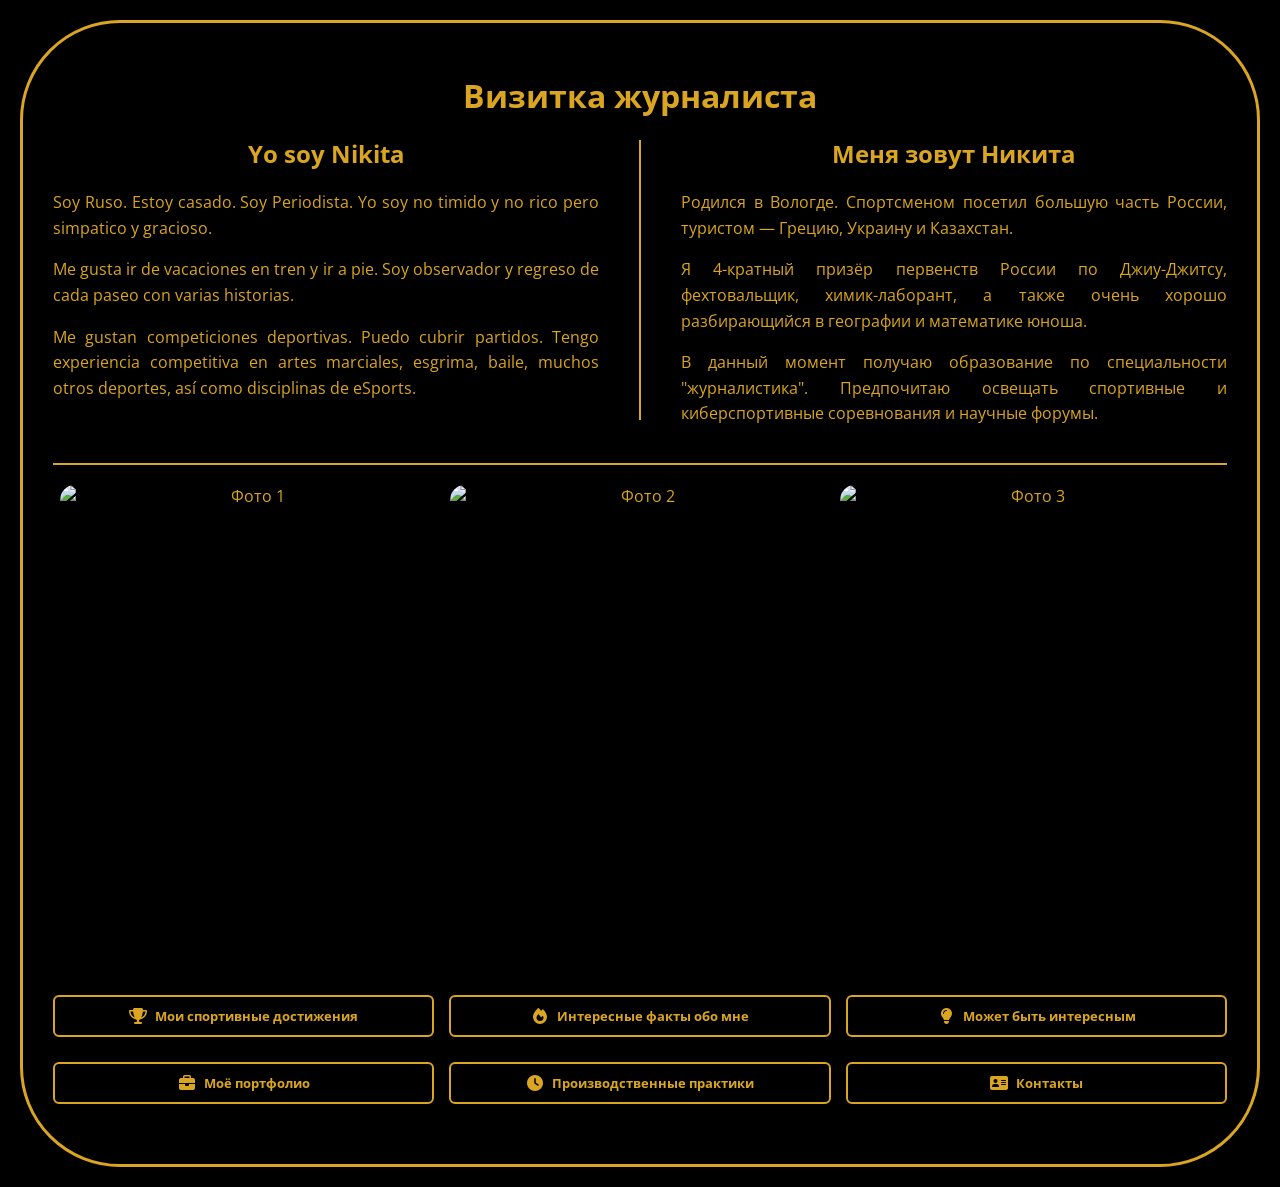
==== index.html @ e7b098c9 "Update index.html" ====
<!DOCTYPE html>
<html lang="en">

  <head>
    <meta charset="UTF-8">
    <title>Никита Харламычев</title>
    <meta charset="UTF-8" />
<meta name="viewport" content="width=device-width, initial-scale=1" />
<title>Визитка журналиста</title>

<!-- Шрифт Open Sans -->
<link href="https://fonts.googleapis.com/css2?family=Open+Sans:ital,wght@0,300..800;1,300..800&display=swap" rel="stylesheet">

<!-- Font Awesome (иконки) — БЕЗ ПРОБЕЛОВ! -->
<link rel="stylesheet" href="https://cdnjs.cloudflare.com/ajax/libs/font-awesome/6.5.0/css/all.min.css"><link rel='stylesheet' href='https://fonts.googleapis.com/css2?family=Open+Sans:ital,wght@0,300..800;1,300..800&amp;display=swap'>
<link rel='stylesheet' href='https://cdnjs.cloudflare.com/ajax/libs/font-awesome/6.5.0/css/all.min.css'><link rel="stylesheet" href="./style.css">

  </head>
    
  <body>
  <div class="frame">
  <h1>Визитка журналиста</h1>

  <div class="manual-columns">
    <div class="col">
      <h2>Yo soy Nikita</h2>
      <p>Soy Ruso. Estoy casado. Soy Periodista. Yo soy no timido y no rico pero simpatico y gracioso.</p>
      <p>Me gusta ir de vacaciones en tren y ir a pie. Soy observador y regreso de cada paseo con varias historias.</p>
      <p>Me gustan competiciones deportivas. Puedo cubrir partidos. Tengo experiencia competitiva en artes marciales, esgrima, baile, muchos otros deportes, así como disciplinas de eSports.</p>
    </div>

    <div class="vertical-line"></div>

    <div class="col">
      <h2>Меня зовут Никита</h2>
      <p>Родился в Вологде. Спортсменом посетил большую часть России, туристом — Грецию, Украину и Казахстан.</p>
      <p>Я 4-кратный призёр первенств России по Джиу-Джитсу, фехтовальщик, химик-лаборант, а также очень хорошо разбирающийся в географии и математике юноша.</p>
      <p>В данный момент получаю образование по специальности "журналистика". Предпочитаю освещать спортивные и киберспортивные соревнования и научные форумы.</p>
    </div>
  </div>

  <hr />

<!-- Контейнер для всех фото -->
<div class="photos-section">
  <!-- Обычный режим: все фото отображаются в сетке/ряду -->
  <div class="photo-grid">
    <img src="https://sun9-32.userapi.com/s/v1/ig2/ss77cM-4TPzQWSbRubBWcnZiyUoH97a6NqcUa-A0AfJ1kbwKxCFzqPW35w1ZwfaCkhjLPSlC24H9Te4rcRj4LmyL.jpg?quality=95&as=32x43,48x64,72x96,108x144,160x213,240x320,360x480,480x640,540x720,640x853,720x960,960x1280&from=bu&cs=960x0" class="photo" alt="Фото 1" />
    <img src="https://sun9-82.userapi.com/s/v1/ig2/GT7D0DzgBRyo_88tIVG90QX9ATBWDcEJ52_L_IXwN-uJ1u15GpfLYjfSGm1eoJa0jASM-kftpfq_rZsEFbj6ryiB.jpg?quality=96&as=32x48,48x72,72x108,108x162,160x240,240x360,360x540,480x720,540x810,640x960,720x1080,1067x1600&from=bu&cs=1067x0" class="photo" alt="Фото 2" />
    <img src="https://sun9-77.userapi.com/s/v1/ig2/DDyBWgnDyrVv_tws_zGzkk4CeGXYyY5GmGz0AdIWTMdBlWzQD_tctkJAIFgQHf0miAqlarzUBBouYPmQohlR_pnD.jpg?quality=95&as=32x43,48x64,72x96,108x144,160x213,240x320,360x480,480x640,540x720,640x853,720x960,1080x1440,1280x1707,1440x1920,1920x2560&from=bu&cs=1920x0" class="photo" alt="Фото 3" />
    <img src="https://sun9-73.userapi.com/s/v1/ig2/MnMs6NIOeTcqVwHvQ46kfx3v2n0bGi37M9GHMtxs8l4uiyUTbQeIrLaEMs1RsyerCN9PfYqVTqnx_EBbOzcvgnqE.jpg?quality=95&as=32x43,48x64,72x96,108x144,160x213,240x320,360x480,480x640,540x720,640x853,720x960,960x1280&from=bu&cs=960x0" class="photo hidden-photo" alt="Фото 4" />
  </div>
  <!-- Карусель (пока скрыта) -->
<div class="carousel" role="region" aria-label="Галерея фотографий">
  <button class="carousel-btn prev" aria-label="Предыдущее фото">‹</button>
  <div class="carousel-track">
    <img src="https://sun9-32.userapi.com/s/v1/ig2/ss77cM-4TPzQWSbRubBWcnZiyUoH97a6NqcUa-A0AfJ1kbwKxCFzqPW35w1ZwfaCkhjLPSlC24H9Te4rcRj4LmyL.jpg?quality=95&as=32x43,48x64,72x96,108x144,160x213,240x320,360x480,480x640,540x720,640x853,720x960,960x1280&from=bu&cs=960x0" class="carousel-slide" alt="Фото 1" />
    <img src="https://sun9-82.userapi.com/s/v1/ig2/GT7D0DzgBRyo_88tIVG90QX9ATBWDcEJ52_L_IXwN-uJ1u15GpfLYjfSGm1eoJa0jASM-kftpfq_rZsEFbj6ryiB.jpg?quality=96&as=32x48,48x72,72x108,108x162,160x240,240x360,360x540,480x720,540x810,640x960,720x1080,1067x1600&from=bu&cs=1067x0" class="carousel-slide" alt="Фото 2" />
    <img src="https://sun9-77.userapi.com/s/v1/ig2/DDyBWgnDyrVv_tws_zGzkk4CeGXYyY5GmGz0AdIWTMdBlWzQD_tctkJAIFgQHf0miAqlarzUBBouYPmQohlR_pnD.jpg?quality=95&as=32x43,48x64,72x96,108x144,160x213,240x320,360x480,480x640,540x720,640x853,720x960,1080x1440,1280x1707,1440x1920,1920x2560&from=bu&cs=1920x0" class="carousel-slide" alt="Фото 3" />
    <img src="https://sun9-73.userapi.com/s/v1/ig2/MnMs6NIOeTcqVwHvQ46kfx3v2n0bGi37M9GHMtxs8l4uiyUTbQeIrLaEMs1RsyerCN9PfYqVTqnx_EBbOzcvgnqE.jpg?quality=95&as=32x43,48x64,72x96,108x144,160x213,240x320,360x480,480x640,540x720,640x853,720x960,960x1280&from=bu&cs=960x0" class="carousel-slide" alt="Фото 4" />
  </div>
  <button class="carousel-btn next" aria-label="Следующее фото">›</button>
</div>

  <!-- Кнопки -->
<div class="action-bar">
  <!-- Верхняя строка (первые 3 кнопки) -->
  <button class="action-btn" data-target="achievements">
    <i class="fas fa-trophy"></i> Мои спортивные достижения
  </button>
  <button class="action-btn" data-target="facts">
    <i class="fas fa-fire"></i> Интересные факты обо мне
  </button>
  <button class="action-btn" data-target="interesting">
    <i class="fas fa-lightbulb"></i> Может быть интересным
  </button>
  
  <!-- Нижняя строка (следующие 3 кнопки) -->
  <button class="action-btn" data-target="portfolio">
    <i class="fas fa-briefcase"></i> Моё портфолио
  </button>
  <button class="action-btn" data-target="latest-works">
    <i class="fas fa-clock"></i> Производственные практики
  </button>
  <button class="action-btn" data-target="contacts">
    <i class="fas fa-address-card"></i> Контакты
  </button>
</div>

<div id="portfolio" class="content-block">
  <h3>Моё портфолио</h3>

  <!-- Десктоп: три отдельные колонки -->
  <div class="portfolio-grid desktop-view">
    
    <!-- Колонка 1: Печатная журналистика -->
    <div class="portfolio-column">
      <div class="portfolio-category">
        <i class="fas fa-newspaper"></i> Опубликованные работы
      </div>
      <a href="https://vk.com/@teenager_35-razoblachaem-feiki-uchimsya-uverennosti-v-sebe-raspakovyvaem" target="_blank">
        Интервью для журнала "Тинейджер 35" (стр. 8–9)
      </a>
<a href="https://www.youtube.com/watch?v=ED08rpA8dLo" target="_blank">
"День победы в Москве" - новостной репортаж
      </a>
       <a href="https://www.youtube.com/watch?v=4VPNv7U7Nqc" target="_blank">
''ВПУТЬ'' - расширенная версия репортажа (изначальная)
</a>
      <!-- Добавляй новые материалы сюда ↓ -->
    </div>

    <!-- Колонка 2: Mid Lab (YouTube) -->
    <div class="portfolio-column">
      <div class="portfolio-category">
        <i class="fab fa-youtube"></i> Mid Lab (YouTube)
      </div>
      <a href="https://www.youtube.com/watch?v=R-0oaizVos4" target="_blank">
        Пикем на плей-офф мажора в Будапеште
      </a>
      <a href="https://www.youtube.com/watch?v=k-fle6wwJCo" target="_blank">
        Подкаст центральной лаборатории
      </a>
      <a href="https://www.youtube.com/watch?v=pyegIfHg_SU" target="_blank"> 
        Споры о киберспорте. Кто победит в финале мажора?</a>
      <!-- Добавляй новые материалы сюда ↓ -->
    </div>

    <!-- Колонка 3: Научные работы -->
    <div class="portfolio-column">
      <div class="portfolio-category">
        <i class="fas fa-vial"></i> Научные работы
      </div>
           <a href="#">Анализ состава воды (временно доступ к работе утерян)</a>
      <a href="https://docs.google.com/document/d/17Ay0OUAcZofJ1BUSsnVinnwBi18P35DG/preview" target="_blank">Окупаемость киберспортивных организаций</a>
      <a href="https://docs.google.com/document/d/1Mc8gDGjFwXu-VcaXu5aJ1Kt9fGhKXEYB/preview" target="_blank">Освещение спортивных и киберспортивный матчей в прямом эфире: сравнительный анализ</a>
      <!-- Добавляй новые материалы сюда ↓ -->
    </div>

  </div>
  <!-- Мобильный: аккордеон -->
  <div class="portfolio-mobile mobile-view">
    <button class="portfolio-mobile-category" data-category="journalism">
      <i class="fas fa-newspaper"></i> Опубликованные работы
    </button>
    <div class="portfolio-mobile-items" data-category="journalism">
      <a href="https://vk.com/@teenager_35-razoblachaem-feiki-uchimsya-uverennosti-v-sebe-raspakovyvaem  " target="_blank">
        Интервью, взятое для журнала "Тинейджер 35" (стр. 8–9)
      </a>
            <a href="https://www.youtube.com/watch?v=ED08rpA8dLo" target="_blank">
"День победы в Москве" - новостной репортаж
</a>
   <a href="https://www.youtube.com/watch?v=4VPNv7U7Nqc" target="_blank">
''ВПУТЬ'' - расширенная версия репортажа (изначальная)
</a>
    </div>

    <button class="portfolio-mobile-category" data-category="midlab">
      <i class="fab fa-youtube"></i> Mid Lab (YouTube)
    </button>
    <div class="portfolio-mobile-items" data-category="midlab">
      <a href="https://www.youtube.com/watch?v=R-0oaizVos4" target="_blank">
        Пикем на плей-офф мажора в Будапеште
      </a>

      <a href="https://www.youtube.com/watch?v=k-fle6wwJCo" target="_blank">
        Подкаст центральной лаборатории 
      </a>
          
      <a href="https://www.youtube.com/watch?v=pyegIfHg_SU" target="_blank"> 
        Споры о киберспорте. Кто победит в финале мажора?
      </a>
    </div>
     
    <button class="portfolio-mobile-category" data-category="science">
      <i class="fas fa-vial"></i> Научные работы
    </button>
    <div class="portfolio-mobile-items" data-category="science">
      <a href="#">Анализ состава воды (временно доступ к работе утерян)</a>
      <a href="https://docs.google.com/document/d/17Ay0OUAcZofJ1BUSsnVinnwBi18P35DG/preview" target="_blank">Окупаемость киберспортивных организаций</a>
      <a href="https://docs.google.com/document/d/1Mc8gDGjFwXu-VcaXu5aJ1Kt9fGhKXEYB/preview" target="_blank">Освещение спортивных и киберспортивный матчей в прямом эфире: сравнительный анализ  </a>
    </div>
  </div>
</div>
  
  <div id="latest-works" class="content-block">
  <h3>Сроки прохождения производственных практик</h3>
    <p>В университете нам обозначили следующие даты для прохождения летней и осенней производственных практик: с 22 июня по 17 июля и с 1 по 27 сентября. Я хотел бы пройти их в вашей организации.</p>
  <p> По окончании практик, этот раздел будет переименован в "Мои последние работы" и станет дополнением к портфолио.</p>
</div>
  
    <!-- Интересное (обновлённый блок) -->
    <div id="interesting" class="content-block">
      <h3>Представленные ниже работы нагляднее других раскрывают меня и моё мышление
      <div class="interesting-nav">
        <button class="interesting-btn" data-article="story1">Игра слов</button>
        <button class="interesting-btn" data-article="story2">Как распознать фейковые новости?</button>
        <button class="interesting-btn" data-article="story3">Бывший Монолитовец</button>
      </div>
      <div class="interesting-content">
        <div id="story1" class="article">
          <p class="article-description">Игра слов - мой метатекст; он состоит из отсылок на феномены культуры разного времени, связанные лишь общим ходом повествования</p>
          <h5 class="story-subtitle">Пролог</h5>
<p>Попадает Инок на божий суд… Ах, да, мы же забыли рассказать, что из себя представляет наш герой. Инок был мужчиной тридцати трёхлетнего возраста. При жизни он часто ставил себя выше других, грубо, хоть порой и точечно шутя над окружающими. Он хотел ассоциировать себя только с лучшими, поэтому был ярым болельщиком Мадридского Реала. Он ежедневно высмеивал окружающих за трусость, хотя сам боялся летать на самолётах и ходить в церковь. Инок тщательно скрывал этот факт. Остальное, впрочем, вы поймёте из истории, происходящей в реальном времени где-то под крылом Валькирии. Хотя если до второй сессии дожили, и так ничего не поняли, то уже и никогда не поймёте, не судьба.</p>

<p><em>(оба героя ведут диалог надменно, изображая жалость друг к другу)</em></p>

<p><strong>Валькирия:</strong> здравствуй, странник, зачем направился ты к нам, разве не знаешь, что ждёт тебя дальняя дорога и очень неприятный разговор? <em>(издевается)</em></p>
<p><strong>Инок:</strong> здравствуй, Валенька, будто бы не по своей я воле, не предоставили вы мне выбор.</p>
<p><strong>Валькирия:</strong> кто ты и откуда, друг мой сердечный?</p>
<p><strong>Инок:</strong> а ты будто и не знаешь матушка?</p>
<p><strong>Валькирия:</strong> всё я о тебе знаю, Инок дорогой, кроме того, как ты попал сюда.</p>
<p><strong>Инок:</strong> что так?</p>
<p><strong>Валькирия:</strong> понимаешь, мы здесь не только направляем мёртвых на путь истинный, но и отражаем их жизнь, вот ты, например, говорил друзьям, что работал в лучшем месте на свете, а был специалистом в МФЦ. Мы в Хельхейме, используем только лучшее из Мидгарда, а значит сведения о твоей смерти придут к нам не раньше, чем через 5 дней. <em>(смеётся)</em></p>
<p><strong>Инок:</strong> ну-ну, через 5 дней.</p>
<p><strong>Валькирия:</strong> за что боролся, на то и напоролся. Хочешь про яму расскажу?</p>
<p><strong>Инок:</strong> понял, не надо.</p>
<p><strong>Валькирия:</strong> значит слушай…</p>
<p><strong>Инок:</strong> ладно тебе, вижу я кальку.</p>
<p><strong>Валькирия:</strong> и…</p>

<p><em>(разговор перетекает в будто стёбный диалог двух друзей)</em></p>

<p><strong>Инок:</strong> смеркалось, шёл я по улице, увидел – пятеро одного бьют. Ну думаю, что за зря уродами земля полнится, решил помочь.</p>
<p><strong>Валькирия:</strong> твоё дело правое, коль не спасать ты шёл.</p>
<p><strong>Инок:</strong> не спасать, да (кивок) толку, если у этого одного пистолет оказался.</p>
<p><strong>Валькирия:</strong> полный.</p>
<p><strong>Инок:</strong> уху.</p>
<p><strong>Валькирия:</strong> <em>(резко наклоняет голову в сторону, сводя губы, используя пронзающий взгляд)</em>, причём по жизни.</p>
<p><strong>Инок:</strong> не напоминай.</p>

<p><em>(рассуждения о дальнейшей судьбе с серьёзным видом)</em></p>

<p><strong>Инок:</strong> ладно, это всё дела дня только что минувшего, меня интересует день…</p>
<p><strong>Валькирия:</strong> <em>(вступаешь пока я произношу слово «день»)</em> скорее жизнь, <em>(пауза)</em> дальнейшая.</p>
<p><strong>Инок:</strong> … думаешь, что теперь будет?</p>
<p><strong>Валькирия:</strong> <em>(кивает вверх, как бы говоря, давай)</em> вспоминать, что ты при жизни наговорил да наделал.</p>
<p><strong>Инок:</strong> да так, потихонечку, помаленечку…</p>
<p><strong>Валькирия:</strong> был у нас один, вернее скоро будет, по зёрнышку, по семечку, а на гетманский palace наскрёб. Что касается тебя, начнём не по порядку. В 2021 году после камбека на Сантьяго Бернабеу что ты пел?</p>
<p><strong>Инок:</strong> опять весна / опять престиж / опять в ЛЧ / … Париж. А что не так?</p>
<p><strong>Валькирия:</strong> в целом, всё по делу, но как по твоему мнению на это должны были реагировать болельщики PSG?</p>
<p><strong>Инок:</strong> чья бы корова мычала, а их бы…</p>
<p><strong>Валькирия:</strong> ладно, убедил, вернёмся к нашим баранам.</p>
<p><strong>Инок:</strong> я того полицейского случайно обозвал.</p>
<p><strong>Валькирия:</strong> я не про него, выйдя из больницы, ты сказал: ах эти твари **учие, спасибо грёбаным выродкам за то, что они есть.</p>
<p><strong>Инок:</strong> уважаемая Валькирия, вы не учитель русского языка, а по смыслу здесь всё понятно, система - ***, но врачам, спасибо. Не уж то у тебя за много тысяч лет не было ситуаций, когда тебя кто-то раздражал.</p>
<p><strong>Валькирия:</strong> как их могло не быть…</p>

<p><em>Воспоминания Валькирии:</em> в этот момент пред взором Валькирии предстала картина из той, прошлой жизни. Будучи студентом, сидит она за компьютером, за стеной пьяный мужик орёт на бранящую его жену, слышен плач соседского мальчика…</p>
<p><strong>Валькирия:</strong> <em>(вспоминая)</em> сейчас пошла бы да убила.</p>
<p><em>Воспоминания Валькирии:</em> а тогда уткнулась носом в монитор и делала вид, будто ничего не происходит.</p>
<p><strong>Валькирия:</strong> <em>(глубоко вздыхает)</em>.</p>
<p><em>Воспоминания Валькирии:</em> затем вспомнилась ей другая ситуация; едет она мимо кладбища, навстречу – фура, а сзади девятка обгон совершает, видит Валькирия не вытянуть обгон девятке; и тогда ей подумалось</p>
<p><strong>Валькирия:</strong> ну если ты дурак, то и лети дальше, кладбище близко.</p>
<p><em>Воспоминания Валькирии:</em> испугалась тогда Валькирия за свои мысли, но чётко поняла, что не хочет жить в мире, где люди банально друг друга подставляют. <em>(на паре увидишь, зачем была эта история)</em></p>
<p><strong>Валькирия:</strong> в общем, бывали у меня разные истории при жизни, а что касается тебя, грубость – не один из смертных грехов, только ежели его не гнев с гордыней порождают.</p>

<p>На этом моменте Инока переносит на божий суд</p>
          
          <p><strong>Инок:</strong></p>
<p class="poem">
  Шеренги праведников рослых<br>
  Стремятся в рай, а там встают<br>
  Толпятся мачтовые сосны<br>
  У Дионисия в раю.
</p>
  </p> 
<p><strong>Инок:</strong> Здравствуйте.</p>
          
<p><strong>Боженька:</strong></p>
<p class="poem">
  Рай на горах, в бору с брусникой...<br>
  А может, правда, рай — в лесу?<br>
  Мой край родной, мой друг великий,<br>
  Как опишу твою красу?
</p>
<p><strong>Боженька:</strong> Привет, Инок. Почему же ты решил, что в рай попадёшь?</p>
<p><strong>Инок:</strong> давайте заключим пари, я утверждаю, что вы меня не пустите в рай, если я прав, то…</p>
<p><strong>Боженька:</strong> не надо лохматить бабушку, софист недоделанный.</p>
<p><strong>Инок:</strong> не злитесь, боженька, тем более что это – грех. А причин не попасть в рай у меня будто бы и нет.</p>
<p><strong>Боженька:</strong> доверяй да проверяй, пойдём по порядку. Если я потоплю четырёх палубник, Рагнарёк, будет для тебя самым миролюбивым раскладом. Хочешь знать, что будет если найду у тебя только один грех.</p>
<p><strong>Инок:</strong> к чему же зря время терять?</p>

<p>Тем временем к месту действия сначала подлетает Валькирия, затем его начинают окружать многочисленные путники.</p>

<p><strong>Боженька:</strong> опустим жадность, что на счёт лености?</p>
<p><strong>Инок:</strong> не позволяй душе лениться, чтоб в ступе воду не толочь, душа обязана трудиться и день и ночь, и день и ночь.</p>

<p>Боженька начинает гневаться и говорит</p>

<p><strong>Боженька:</strong> опустим всё и перейдём к гордыне. Хоть какие-то отговорки у тебя будут?</p>
<p><strong>Инок:</strong> постоянное чувство опасности вызывает призрение к ней, так говорили классики. Но да, ты прав и здесь мне одному реально не справится.</p>
<p><strong>Боженька:</strong> в моих владения, помощники мои.</p>
<p><strong>Инок:</strong> даже не вопрос, но давай с тобой посчитаем и в слова поиграем. Но сначала один вопрос к залу? Валькирия сыграешь на моей стороне?</p>
<p><strong>Валькирия:</strong> можно?</p>
<p><strong>Боженька:</strong> да.</p>
<p><strong>Инок:</strong> Боженька, я прямо сейчас признаю свою гордыню. А теперь начинаем считать карты.</p>
<p><strong>Боженька:</strong> никаких карт, гордецы отправляются на седьмой круг.</p>
<p><strong>Инок:</strong> а компанию составишь? Мы оба гордецы, ты сказал, что в твоих владениях все помощники твои, а как же Валькирия? Дальше, ты злишься, это уже второй грех. А гордец ты вдвойне, вместо того чтобы ловить меня на жадности, гневе и зависти, ты сразу перешёл к гордыне, проявив свою самоуверенность.</p>
<p><strong>Боженька:</strong> и вправду.</p>
<p><strong>Инок:</strong> предлагаю пример преемственности поколений не показывать, а сделать одно дело вместе. Начинай.</p>
<p><strong>Боженька:</strong> в Гамлете был фрагмент, посвящённый одной уловке. Перед королевской четой была показана сцена убийства, аналогичного реальному, а после, герои смотрели на лицо короля.</p>
<p><strong>Инок:</strong> на прошлой сессии у нас был не столь кровожадный, но тоже пример. Когда Михайлин отпускал всех с заслуженными оценками, а после одного эпизода (), досталось не про что двум девочкам (), давайте в это раз не будем друг друга таким образом подставлять.</p>
        </div>
        <div id="story2" class="article">
          <p class="article-description">Как распознать фейковые новости? Кто и зачем их создаёт? Причём здесь facebook, Guardian и самоцензура нашего мозга? Но самый главный вопрос: «Почему именно нам нравятся фейковые новости и слухи?». </p>
          
        <h5 class="story-subtitle">Кто на самом деле писал "те самые" новости о Трампе?</h5>
          
<p>В 2018 году Деб Рой, глава Лаборатории социальных машин, опубликовал результаты исследований, которые показали, что вероятность ретвита у отдельно взятой фейковой новости на 70% выше, чем у достоверной, а скорость её распространения в 6 раз быстрее. Другой пример, во время Второй мировой войны Рузвельту, президенту США, пришлось выступать с опровержение слухов о скором прибытии японских военных на территорию Штатов. Почему же люди так охотно распространяли фейковые новости и ничем не обоснованные слухи? Вероятно, потому что большинство публикаций и сплетней задевали такие важные чувства человека как страх, осознание несправедливости, желание выделиться и многие другие, а продолжение цепочки передачи недостоверной информации было лишь защитной реакцией на психологические раздражители.</p>
<p>В том же 2018 году другая компания, газета “Guardian”, проводила своё исследование. В ходе него издание выяснило, что полторы сотни протрамповских сайтов принадлежат жителям маленького македонского городка. В интервью владелец одного из сайтов рассказал, что новости о Трампе накануне выборов они придумывали и публиковали просто, потому что именно на них был наибольший спрос. Получается, иногда фейковые новости публикуют не из-за того, что их оплатила политическая партия или любая другая заинтересованная компания, а потому что их лучше читают, и они выгоднее как продукт.</p>
<p>За последние 15 лет facebook проводил множество экспериментов, связанных с психологией, в одном из них людям, придерживающимся разных политических взглядов, предлагали прочитать суждения выдуманных экспертов с государственными наградами, а после просили сказать, можно ли доверять этому эксперту. Участники эксперимента, как и ожидалось, давали ответ не по приведённым аргументам о глобальном потеплении, увеличении налогообложения, а по самому факту: «сходится их мнение с мнением эксперта или нет». Результат этого исследования наглядно демонстрирует, что мозг человека с большей вероятностью примет и запомнит ту новость, которая ему приятней и ближе, а не ту, которая достоверней.</p>
<p>Мы уже разобрались с некоторыми причинами того, почему вообще люди верят в фейковые новости, а также узнали о неочевидном стимуле такие новости создавать. Теперь нам под силу порассуждать о способах распознавания недостоверных новостей и искажённых фактов. Во-первых, листая ленту социальной сети нужно обращать внимание не на того, кто новостью поделился, а на того, кто является её автором. Во-вторых, если при просмотре телевизора или при чтении «ТАСС» вы повстречали формулировки: «По словам западных СМИ», «По заявлению эксперта» — проверьте, кто этот эксперт, что это за СМИ (источниками легко могут оказаться газета коммунистов Калифорнии и записки городского сумасшедшего). В-третьих, если это политическая или околополитическая новость, постарайтесь заставить себя посмотреть, что о ней думает другая сторона.</p>
<p>Существует множество психологических экспериментов, связанных с фейковыми новостями. Однако результаты большинства из них сводятся к тому, что основная масса участников эксперимента выбирают правдивыми приятные для себя новости. Единственный способ реже попадаться на фейки – сомневаться в написанном и проверять сведения. Главное, чтобы стремление получения правды не стало причиной появления на земле ещё одного скептика.</p>
        </div>
        <div id="story3" class="article">
           <p class="article-description">Рассуждение о том, к чему могло бы привести моё мировоззрение.<br> Подойдёт для чтения людям, интересовавшимся вселенной S.T.A.L.K.E.R или творчеством Андрея Ливадного.</p>
        <h5 class="story-subtitle">Бывший Монолитовец</h5>
 <h5 class="story-subtitle">Пролог</h5>
<p>Трое сталкеров: Инок, Гурон и Штопор – приходят в странного рода укрытие на Кордоне – холм, срезанный и углублённый, вкруг обросший кустарником. Внутри находятся люди, встретить которых в Зоне (речь о Чернобыльской) Гурон со Штопором не чаяли. Картина, открывшаяся перед сталкерами, противоречила устоявшемуся восприятию Зоны. Им приходилось встречать людей в военной или сталкерской экипировке, лишившихся рассудка, после попадания под губительное воздействия выжигателя, приходилось наблюдать и смерть от попадания выпущенной неведомым снайпером пули или нападения мимикрирующей твари, но калек в зоне герои никогда не встречали. А вокруг костра сидели именно они: те, кто волей судьбы оказался сильнее смерти, а потом пожалел, что выжил. У кого-то не хватало руки, кому-то гранатой либо аномалией изувечило ногу, один из сталкеров, одетый в униформу Долга вовсе был слеп. Спустя некоторое время после первого визуального контакта с хозяевами столь странного места для ночлега Гурон заговорил с Долговцем.</p>
<p><strong>Гурон:</strong> чем вы живёте здесь? почему домой не вернулись?</p>
<p><strong>Слепой Долговец:</strong> а кто нас, калек, дома ждёт? умерли мы, на Родине уже давно могилки насыпали да дату смерти нанесли.</p>
<p>Тем временем Инок подозвал дежурившего снайпера – Адепта. При виде сталкера в экипировке секты Монолит Гурон со Штопором перепугались не на шутку, а причина вот в чём: Монолит – приёмник-ретранслятор, управляемый кибернетическим комплексом; он был создан группой учёных, похищенных и привезённых на территорию бывшего СССР после Чернобыльской катастрофы, со временем небольшая группа учёных, вышедшая из-под влияния наёмников, использовала кибернетический комплекс для собственной защиты; сталкеры, попадавшие под воздействия таинственного Монолита сначала оказывались в мире полубредовых грёз, в котором исполнялись их самые сокровенные желания, а после резко с болью возвращалось ощущение реальности, но разумом бойцов уже не руководил рассудок, под контроль его брал тот самый кибернетический комплекс. Отсюда и начинается история нашего героя — Адепта.</p>
<p>Когда Адепт в группе нескольких молодых сталкеров уже почти добрался до ЧАЭС, он заметил странного рода свечение на крыше одного из домов Припяти. Расставшись с группой, Адепт, стремление изучить мир которого с детства вызывало непонимание у окружающих, отправился назад в город энергетиков. Подойдя к дому, молодой сталкер обнаружил, что подняться на крышу будет не в пример труднее, чем он предполагал – входы в оба подъезда пятиэтажки были завалены бетонными обломками и кусками арматуры. Идея залезть через одно из окон была бы здравой, если бы при приближении к жгучему пуху, новому виду растительности, появившемуся после той самой катастрофы, не начинал попискивать дозиметр. Сообразительности Адепту было не занимать; он прекрасно знал, что все подвалы закрытых городков, строившихся в советское время, были соединены между собой на случай различных непредвиденных обстоятельств. Отыскав ближайших канализационный люк, Адепт, не думая, сиганул в него. При помощи памяти и развитого пространственного воображения герой довольно скоро оказался в подвале нужного ему дома, а дальше взобраться по шахте воздуховода на крышу, для ловкого сталкера уже было делом техники. Подойдя к столь долгожданному свечению, Адепт заметил, что пролетавший мимо сухой лист будто бы растворился где-то за свечением. Мешочек с болтами, который разумный сталкер всегда носил при себе, мигом полегчал на двенадцать с половиной граммов; увесистое металлическое изделие отправилось за сияние и тут же исчезло. Адепт не испытывал страха; его природный интерес давно уже стал смыслом жизни. За жизнь Адепт никогда не цеплялся, он разве что не хотел умирать. Постояв секунд десять, вдоволь насладившись прохладным ветерком, Адепт прыгнул с крыши вслед за болтом. Адепт никогда сам не встречал пространственные аномалии, не знал свидетельств их подлинного существования, лишь слышал что-то про них в сталкерских байках – не более. Ещё когда Адепт только увидел исчезнувший лист, он заинтересовался: «Эта аномалия пространства переносит всегда в одно и то же место или нет и каков у неё цикл перезарядки?». На удачу героя, он не упал с крыши дома и не оказался в болоте, судя по давящему ощущению, тоннель, в котором Адепт очутился, находился либо под землёй, либо… Свою мысль герой не успел завершить, по ту сторону от стены раздались выстрелы, крик сразу нескольких людей, а после характерный звук разрыва разряжающейся электрической аномалии. И тишина. Адепт не сразу понял, что случилось, но перематывая в голове услышанный крик, он распознал в нём голоса своей группы, с которой он не так давно ненадолго попрощался. (мысли про себя) «Выходит, навсегда». Сердце Адепта немного заколотилось, но останавливаться и поминать мёртвых было бы непростительной глупостью. Герой устремился вперёд. Спустя несколько минут бега сталкер начал замечать голубое свечение где-то вдалеке извивающегося тоннеля. Герой без остановки бежал ещё порядка сорока минут, но свет никак не становился ярче, но как только юноша решил перейти на шаг, чтоб хоть немного передохнуть, он тут же вошёл в невероятно просторное помещение в центре которого стаял будто волшебный камень продолговатой формы с острыми гранями. От камня исходило яркое светло-зеленоватое свечение. «Исполнитель желаний» — произнёс вслух сталкер, моментально догадавшись, где оказался. «Чего же ты хочешь?» — послышался очень приятный голос; он как будто находился в голове, но это не тот привычный внутренний голос. Адепт не знал, что ответить, его никогда не интересовали материальные блага. «Хочу почувствовать то, что чувствует ветер!». Как только Адепт произнёс эту фразу, его сознание отправилось в мир грёз, а ноги подкосились.</p>
<p>Сознание героя вернулось тугой вспышкой боли: «Чего же мы хотим? за каким счастьем рвёмся?» Он попытался встать, но ноги его не слушались, разумом героя управлял загадочный Монолит. Адепт огляделся, он находился уже не в бетонном зале, а на довольно мягкой кровати. «Если я не могу ходить, то как я могу думать, или может Монолит сейчас считывает мои мысли?». Адепт вновь попытался встать, и на удивление это получилось без особых проблем. Не осознавая этого, Адепт где-то взял банку консервов, открыл её и даже уже начал есть. «Что всё-таки происходит?» — подумал герой. Он вновь огляделся и обнаружил полторы дюжины сталкеров в серой экипировке, на плече эмблема с камнем, Адепт тут же его узнал, ниже подпись: «Монолит». Рассматривая окружающих пристальнее, Адепт с ужасом обнаружил, что лица всех сталкеров выражают полную умиротворённость, «Жаль, нет зеркала» — подумалось герою. Спустя долю секунды он увидел отражение своего лица в металлической кружке прошедшего мимо сталкера. Опасения подтвердились. Выйдя из-за стола, Адепт отправился на крышу недостроенного, быть может, разрушенного многоэтажного бетонного сооружения ЧАЭС. Подойдя к краю, Адепт взял лежащую на краю крыши СВД и произвёл два выстрела по кабанам, направлявшимся к станции, но находившимся ещё на расстоянии полутора километров от неё. «Как же я красиво стреляю» — ещё никогда герой не видел столь точной стрельбы на такое внушительное расстояние. Немного погодя, герой осознал, что произошло. Он даже не помнит, как попал на крышу. Вот что может человеческое тело, если отключить голову, а главное нервы. Непонятно, сколько ещё месяцев или лет прошло, готовил герой пищу, отбивался он от кабанов или от сталкеров, приближавшихся к базе Монолита, проводил он исследования или был рядовым полевым сборщиком образцов, однако, раз, он отправился на задание в Рыжий лес. Запутавшись в космах жгучего пуха, Адепт вдруг почувствовал, что может самостоятельно думать и двигаться. «Выходит, Зона – не единое явление, раз одно её порождение может нейтрализовать действие другое». И правда, как только жгучий пух обвил голову сталкера, зов прекратился. «Хорошего понемногу» — подумал Адепт и, крепче зафиксировав жгучий пух вокруг забрала боевого шлема, побежал что есть силы на юг. Спустя почти сутки непрерывного бега Адепт свалился без сознания.</p>
<p>Очнулся он в окружении странного рода сталкеров, он тут же подскочил и начал искать оружие, Адепт чётко ощущал зов, хоть и не понимал этого. После зов прекратился, и сталкер вновь потерял сознание. Когда Адепт пришёл в себя в следующий раз он особо не двигался и ничего не помнил, вероятно, люди, нашедшие сталкера, вернули обвитый шлем на обожжённую голову героя. Адепт промычал что-то нечленораздельное и вновь потерял сознание. Неизвестно, сколько ещё раз повторялись эти действия. Однажды к Адепту вновь ненадолго вернулся рассудок. В это время он принимал пищу в окружении Ильи, слепого Долговца и других калек, Адепт знал каждого из них. Вдруг, двое сталкеров затащили в укрытие бледного, без сознания, светловолосого юношу, предположительно, двадцати с большим летнего возраста. У него было три пулевых отверстия на теле. Спустя некоторое время к Адепту в уже бессчётный раз вернулся рассудок. Он уже знал нового Сталкера, его звали Инок, вид у него был вполне здоровый, даже глаза сияли, хотя рёбра всё ещё были плотно обмотаны. «Пойдём» — сказал Адепт. Сталкеры направились к одной из импровизированных бойниц. Далее Адепт начал учить Инока правильно стрелять. «Представь, что твой разум чист, как будто только что родился, нет желаний, нет мыслей, ты просто смотришь» — «А как же тогда стрелять?» — поинтересовался Инок. «Когда ты увидишь противника, скользнёшь по нему холодным взглядов, твои мышцы сократятся, попробуй, я чувствую у тебя есть способности». Всё предложенное мировоззрение постичь Иноку не удалось, слишком далёк был по крохам восстанавливающийся рассудок бывшего монолитовского стрелка, но чему-то Инок научился. Так продолжалась жизнь Адепта, хлебнувшего страха, радости и жестокости. Вечерами у костра они собирались с другими бывшими сталкерами, разговаривали, восстанавливая разум. Когда приходили молодые, ветераны учили их, как вести себя, как моральные нормы соблюдать, те, кто слушал – возвращались, живые. Сам Адепт не смог полностью вернуть рассудок, но отлично приспособился к новой жизни. Он уже не испытывал того врождённого любопытства, но полученные, за хоть и не самую продолжительную жизнь, знания позволяли Адепту приносить пользу миру.</p>
        </div>
      </div>
    </div>

    <!-- Контакты -->
    <div id="contacts" class="contact-links">
      <a href="https://t.me/HnikitaH  " class="tg-link" target="_blank">Telegram</a>
      <a href="https://vk.com/id294769112  " class="vk-link" target="_blank">VK</a>
      <a href="tel:+79814226103" class="tg-link">Телефон</a>
    </div>
      <!-- Спортивные достижения -->
    <div id="achievements" class="content-block">
      <h3>Мои спортивные достижения</h3>
      
      <div class="achievements-grid">
        <div class="achievement-item">
          <h4>🏆 Джиу-Джитсу</h4>
          <p>Участник спартакиады 2021 года.</p>
          <p>Четырёхкратный призёр первенств России.</p>
          <p>Победитель первенства Северо-Западного федерального округа.</p>
          <p>Многократный победитель первенств областей</p>
        </div>
        
         <div class="achievement-item">
          <h4>🥋 Другие боевые искусства</h4>
          <p>Победитель и призёр открытых первенств областей по Рукопашному бою, Дзюдо, Грепплингу, Неваза</p>
        </div>
        
         
        <div class="achievement-item">
          <h4>💃 Народные танцы</h4>
          <p>Двукратный победитель международных (не путать с межнациональными) фестивалей в составе детского танцевального ансамбля "Радуга"</p>
        </div>
        
         <div class="achievement-item">
          <h4>♟️ Шашки</h4>
        <p> Двукратный победитель первенства города </p>
           </div>
          
        <div class="achievement-item">
          <h4>⚔️ Фехтование</h4>
          <p>Победитель личных и командных первенств СГУ по фехтованию на саблях</p>
        </div>
        
         <div class="achievement-item">
           <h4>🧗 Скалолазание</h4>
           <p>Призёр первенства Артека по скалолазанию среди юношей</p>
        </div>
        
         <div class="achievement-item">
           <h4>🧭 Ориентирование на местности</h4>
           <p>Призёр первенства Артека по ориентированию на местности в составе команды</p>
        </div>
        
        <div class="achievement-item">
          <h4>♖ Шахматы</h4>
          <p>Победитель школьных и призёр городских первенств</p>
        </div>
        
        <div class="achievement-item">
          <h4>🏃‍♂️ Бег</h4>
          <p>Призёр первенства СГУ по бегу на средние и дальние дистанции</p>
        </div>
        <div class="achievement-item">
          <h4>🏅 Другие дисциплины</h4>
          <p>Победитель и призёр соревнований школьного, городского и областного уровней по другим дисциплинам, таким как стритбол, волейбол, физподготовка, стрельба, панна и т.д., не сыгравшим значительной роли в формировании меня как спортсмена или журналиста, но принесшим удовольствие в процессе </p>
        </div>
      </div>
    </div>

    <!-- Интересные факты -->
    <div id="facts" class="content-block">
      <h3>Интересные факты обо мне</h3>
      
      <div class="facts-grid">
        <div class="fact-item">
          
          <h4>🧪 Химик-лаборант</h4>
          <p>Проучился 3 года в года в биоквантуме, где под присмотром научного руководителя выращивал бактерии, клонировал растения, проводил анализ многих продуктов питания, изучал свойства щелочей, кислот, металлов, газов, катализаторов и ингибиторов</p>
        </div>
        
        <div class="fact-item">
          <h4>🗺️ География</h4>
          <p>Прогуливая географию с восьмого класса, стал победителем обласной олимпиады в 2020 году и серебряным призёром городской и областной олимпиад в 2023 году </p>
        </div>
        
          <div class="fact-item">
          <h4>❄️ Провалился под лёд</h4>
          <p>Переходя реку Сура, провалился под лёд, выбрался, отжал одежду и перешёл её в обратном направлении</p>
        </div>
        
        <div class="fact-item">
          <h4>🏕️ Путь к Артеку. Спартакиада</h4>
          <p> Перед десятым классом я подал заявку на поездку в Артек, приложив 10 самых значимых грамот. Заявка была одобрена, но перед отправлением у меня обнаружился бессимптомный ковид. Приложенные грамоты "сгорели", рука после полученной на спартакиаде травмы не работала. Пришлось участвовать в соревнованиях и побеждать, нанося удары только ногами, чтобы заработать недостающие 6 грамот для подачи новой заявки</p>
        </div>
        
         <div class="fact-item">
          <h4>🏕️ Путь к Артеку. Соревнования с нефункционирующей рукой</h4>
          <p> Свои последние крупные соревнования - первенство Северо-Запада по Джиу-Джитсу я выиграл с несгибающимся локтем. Перед соревнованиями я не мог тренироваться пару месяцев, мне не удалось получить допуск врачей, но медаль была необходима для поездки в Артек. Я выиграл её, а потом ещё 5 медалей за полтора месяца. В итоге я попал в Артек</p>
        </div>
        
          <div class="fact-item">
          <h4>🎒 Спортсмен-путешественник</h4>
          <p>Участвуя во всероссийских и межригиональных соревнованиях, объездил европейскую часть России</p>
        </div>
        
          <div class="fact-item">
          <h4>🚂 Путешествия</h4>
          <p>За второй курс посетил более 100 городов, от Сочи до Мурманска, от Петербурга до Красноярска, и поднялся на пару десятков невысоких гор в разных регионах России</p>
        </div>
        
        <div class="fact-item">
          <h4>👀 Наблюдательность</h4>
          <p>В поездках написал множество заметок о жизни людей, о природе и об урбанистике</p>
        </div>
        
        <div class="fact-item">
          <h4>🎓 Журналистика</h4>
          <p>В данный момент получаю образование по специальности "журналистика" в Саратовском Государственном Университете. 3 курс.</p>
          <p>Хочу стать спортивным журналистом! По ходу учёбы понял, что научная журналистика мне тоже интересна, летом предстоит пройти две производственные практики и определиться, каким журналистом я всё-таки хочу стать </p>
        </div>
        
        <div class="fact-item">
          <h4>💼 Работа</h4>
          <p>К 20 годам у меня было всего 5 источников заработка</p>
          <p>1. С 11 лет - судейство спортивных соревнований</p>
          <p>2. Летом после 10 класса в ботаническом саду - выращивание туй</p>
          <p>3. С 18 лет - стипендия</p>
          <p>4. После первого курса 1.5 месяца работал проводником</p>
          <p>5. После второго курса 1.5 недели на складе "ozon" (единственная ошибка)</p>
        </div>
        
           <div class="fact-item">
          <h4>🧮 Математика</h4>
          <p>Абсолютно любимый предмет в школе. По ней я написал наибольшее количество олимпиад, и по ней я поступил в физико-математический лицей</p>
        </div>
        
          <div class="fact-item">
          <h4>📚 Зарубежная литература</h4>
          <p>В школе мне литература не нравилась, но в университете стала для меня самой интересной дисциплиной. Оказалось, что я могу с огромным удовольствием прочитывать сотню романов в год, анализируя, как они написаны, и как менялся подход к написанию текстов на протяжении четырёх тысяч лет</p>
        </div>
      </div>
    </div>
  </div>
</div>
    <script  src="./script.js"></script>

  </body>
  
</html>
---- style.css ----
/* ================== Общие стили ================== */
body {
  font-family: 'Open Sans', sans-serif;
  background: black;
  color: Goldenrod;
  text-align: center;
  margin: 0;
  padding: 20px;
  box-sizing: border-box;
}

h1 {
  margin-bottom: -20px;
}

.frame {
  border: 3px solid Goldenrod;
  border-radius: 100px;
  padding: 30px;
  background-color: black;
  max-width: 1200px;
  margin: 0 auto;
}

/* ================== Биография ================== */
.manual-columns {
  display: flex;
  gap: 40px;
  margin: 20px 0;
}

.col {
  flex: 1;
}

.col p {
  text-align: justify;
  line-height: 1.6;
  margin: 0 0 16px 0;
  hyphens: auto;
}

.vertical-line {
  width: 2px;
  height: 280px;
  background-color: Goldenrod;
  align-self: center;
}

hr {
  border: none;
  height: 2px;
  background-color: Goldenrod;
  margin: 20px 0;
}

/* ================== Фотографии ================== */
.photo-grid {
  display: flex;
  justify-content: center;
  gap: 10px;
  margin: 20px 0;
  flex-wrap: wrap;
}

.photo {
  width: calc((100% - 20px) / 3);
  max-width: 380px;
  height: 490px;
  object-fit: cover;
  border-radius: 15px;
}

.hidden-photo {
  display: none;
}

/* ================== Навигация и кнопки ================== */
.action-bar {
  display: flex;
  justify-content: space-between;
  align-items: center;
  margin: 20px 0;
  flex-wrap: wrap;
  gap: 15px;
}

.action-btn {
  background: none;
  border: 2px solid goldenrod;
  color: goldenrod;
  padding: 10px 16px;
  border-radius: 6px;
  font-family: 'Open Sans', sans-serif;
  font-weight: bold;
  cursor: pointer;
  transition: all 0.3s;
  display: flex;
  align-items: center;
  justify-content: center;
}

.action-btn i {
  display: inline-block;
  width: 18px;
  height: 18px;
  font-size: 16px;
  line-height: 18px;
  text-align: center;
  margin-right: 8px;
  vertical-align: middle;
  flex-shrink: 0;
}

.action-btn:hover {
  background-color: goldenrod;
  color: white;
}

@media (min-width: 849px) {
  .action-btn {
    flex: 0 0 calc(33.333% - 10px);  /* 3 кнопки в ряд */
    margin-bottom: 10px;
  }
  
  /* Убираем старые правила для 4-й и 5-й кнопки — теперь у нас 6 кнопок, все по 33% */
}
/* ================== Контентные блоки ================== */
.content-sections {
  margin-top: 20px;
}

.content-block,
.contact-links {
  margin-top: 16px;
  display: none;
  flex-direction: column;
  gap: 12px;
}

.content-block.visible,
.contact-links.visible {
  display: flex;
}

p {
  margin: 0 0 16px 0;
  line-height: 1.6;
  text-align: left;
}

/* ================== Статьи ================== */
#story1 p,
#story2 p,
#story3 p {
  text-align: justify;
  hyphens: auto;
  margin: 0 0 16px 0;
  line-height: 1.6;
}

/* Красная строка только в story2 и story3 */
#story2 p,
#story3 p {
  text-indent: 24px;
}

.story-subtitle {
  text-align: center;
  font-weight: 700;
  font-size: 1.2em;
  margin: 20px 0 20px;
  color: goldenrod;
}

/* ================== Стихи ================== */
.poem {
  text-align: left;
  font-style: italic;
  margin-left: 20px;
  font-family: Georgia, serif;
  white-space: pre-line;
  margin: 16px 0;
}

/* ================== Списки ================== */
ul {
  list-style: none;
  padding: 0;
}

ul li {
  margin: 8px 0;
}

/* ================== Ссылки ================== */
a {
  color: Goldenrod;
  text-decoration: none;
}

a:hover {
  color: white;
}

/* ================== Кнопки контактов ================== */
.tg-link,
.vk-link,
.contact-links a {
  display: flex;
  align-items: center;
  justify-content: center;
  width: 100%;
  max-width: 100%;        
  padding: 10px 16px;
  border: 2px solid goldenrod;
  border-radius: 6px;
  text-align: center;
  text-decoration: none;
  font-family: 'Open Sans', sans-serif;
  font-size: 15px;
  font-weight: 600;
  color: goldenrod;
  transition: all 0.3s;
  letter-spacing: 0.3px;
  box-sizing: border-box;
  margin: 4px 0;
  min-height: 50px;
}

.tg-link:hover,
.vk-link:hover,
.contact-links a:hover {
  background-color: goldenrod;
  color: white;
}

/* ================== Портфолио: десктоп ================== */
#portfolio h3 {
  margin-bottom: 16px;
}

/* === Портфолио: десктоп === */
.portfolio-grid {
  display: grid;
  grid-template-columns: repeat(3, 1fr);  /* 3 равные колонки */
  gap: 16px;
  width: 100%;
  max-width: 1200px;
  margin: 0 auto;
}

.portfolio-column {
  display: flex;
  flex-direction: column;
  gap: 8px;
}

.portfolio-category {
  border: 2px solid goldenrod;
  background-color: rgba(184, 134, 11, 0.15);
  color: goldenrod;
  padding: 12px;
  font-weight: bold;
  text-align: center;
  border-radius: 6px;
  display: flex;
  align-items: center;
  justify-content: center;
  gap: 8px;
}

.portfolio-category i {
  font-size: 18px;
}

.portfolio-column a {
  border: 1px solid goldenrod;
  color: goldenrod;
  padding: 12px;
  text-align: center;
  text-decoration: none;
  border-radius: 4px;
  transition: all 0.3s;
  min-height: 60px;
  display: flex;
  align-items: center;
  justify-content: center;
}

.portfolio-column a:hover {
  background-color: rgba(184, 134, 11, 0.25);
  color: white;
}

/* ================== Портфолио: мобильный аккордеон ================== */
.portfolio-mobile {
  display: none;
}

.portfolio-mobile-category {
  width: 100%;
  padding: 14px 16px;
  background: none;
  border: 2px solid goldenrod;
  color: goldenrod;
  font-family: 'Open Sans', sans-serif;  /* красивый шрифт */
  font-size: 15px;                       /* размер шрифта */
  font-weight: 600;                      /* жирность (600 = полужирный) */
  cursor: pointer;
  margin-bottom: 8px;
  border-radius: 6px;
  display: flex;
  align-items: center;
  justify-content: center;
  gap: 10px;
  transition: all 0.3s;
  text-transform: none;                  /* без заглавных букв */
  letter-spacing: 0.3px;                 /* расстояние между буквами */
}

.portfolio-mobile-category:hover {
  background: rgba(184, 134, 11, 0.15);
  color: white;
}

.portfolio-mobile-category i {
  font-size: 16px;
}

.portfolio-mobile-items {
  display: none;
  flex-direction: column;
  gap: 8px;
  margin-bottom: 20px;
}

.portfolio-mobile-items a {
  padding: 12px 16px;
  border: 1px solid goldenrod;
  color: goldenrod;
  text-decoration: none;
  text-align: center;
  font-family: 'Open Sans', sans-serif;  /* красивый шрифт */
  font-size: 14px;                       /* размер шрифта */
  font-weight: 500;                      /* жирность (500 = средний) */
  border-radius: 4px;
  transition: all 0.3s;
  display: block;
  letter-spacing: 0.2px;                 /* расстояние между буквами */
  line-height: 1.5;                      /* высота строки */
}

.portfolio-mobile-items a:hover {
  background: rgba(184, 134, 11, 0.2);
  color: white;
}

.portfolio-mobile-items.active {
  display: flex;
}

/* ================== "Интересное" ================== */
.interesting-nav {
  display: flex;
  flex-direction: column;
  gap: 10px;
  margin: 16px 0;
}

.interesting-btn {
  background: none;
  border: 2px solid goldenrod;
  color: goldenrod;
  padding: 12px 16px;
  border-radius: 6px;
  font-family: 'Open Sans', sans-serif;  /* красивый шрифт */
  font-size: 15px;                       /* размер шрифта */
  font-weight: 600;                      /* жирность */
  cursor: pointer;
  transition: all 0.3s;
  text-transform: none;                  /* без заглавных букв */
  letter-spacing: 0.3px;                 /* расстояние между буквами */
  margin-bottom: 8px;
}

.interesting-btn:hover {
  background: goldenrod;
  color: white;
}

.article {
  display: none;
  padding: 16px;
  background: rgba(184, 134, 11, 0.05);
  border-radius: 8px;
  text-align: left;
  margin-top: 12px;
}

.article.visible {
  display: block;
}

.article .article-description {
  text-align: center !important;
  font-style: italic;
  font-weight: 700;
  margin: 12px 0 20px;
  color: Goldenrod;
}

/* ================== Карусель ================== */
.carousel {
  display: none;
  align-items: center;
  justify-content: center;
  gap: 16px;
  margin: 20px 0;
  width: 100%;
  max-width: 1200px;
}

.carousel-track {
  position: relative;
  width: 320px;
  height: 427px; /* 320 × 4/3 */
  overflow: hidden;
  border-radius: 15px;
}

.carousel-slide {
  position: absolute;
  top: 0;
  left: 0;
  width: 100%;
  height: 100%;
  object-fit: cover;
  opacity: 0;
  transition: opacity 0.5s ease-in-out;
}

.carousel-slide.active {
  opacity: 1;
  z-index: 10;
}

.carousel-btn {
  background: rgba(184, 134, 11, 0.7);
  color: white;
  border: none;
  width: 40px;
  height: 40px;
  border-radius: 50%;
  font-size: 20px;
  font-weight: bold;
  cursor: pointer;
  display: flex;
  align-items: center;
  justify-content: center;
}

.carousel-btn:hover {
  background: goldenrod;
}

/* ================== Спортивные достижения и факты ================== */
.achievements-grid,
.facts-grid {
  display: grid;
  grid-template-columns: repeat(auto-fill, minmax(250px, 1fr));
  gap: 16px;
  margin-top: 16px;
}

.achievement-item,
.fact-item {
  background: rgba(184, 134, 11, 0.08);
  border: 1px solid goldenrod;
  border-radius: 8px;
  padding: 16px;
  text-align: left;
  transition: all 0.3s;
}

.achievement-item:hover,
.fact-item:hover {
  background: rgba(184, 134, 11, 0.15);
  transform: translateY(-2px);
  box-shadow: 0 4px 8px rgba(0, 0, 0, 0.3);
}

.achievement-item h4,
.fact-item h4 {
  color: goldenrod;
  margin: 0 0 8px 0;
  font-size: 1.1em;
}

.achievement-item p,
.fact-item p {
  margin: 0;
  font-size: 0.95em;
  line-height: 1.5;
}

/* Адаптивность для блоков достижений и фактов */
@media (max-width: 600px) {
  .achievements-grid,
  .facts-grid {
    grid-template-columns: 1fr;
  }
}
/* ================== Адаптивность ================== */

@media (max-width: 971px) {
  .frame {
    border-radius: 30px;
    padding: 15px;
  }

  .desktop-view {
    display: none !important;
  }

    .achievement-item p,
  .fact-item p {
    text-align: justify;    /* Выравнивание по ширине */
    hyphens: auto;          /* Переносы слов */
  }
  
  .mobile-view {
    display: block;
  }

  .manual-columns {
    flex-direction: column;
    gap: 20px;
  }

    .portfolio-grid {
    grid-template-columns: 1fr;  /* 1 колонка на мобильных */
  }
  
  .vertical-line {
    display: none;
  }

  .action-bar {
    flex-direction: column;
    gap: 10px;
  }

  .action-btn {
    min-width: auto;
    width: 100%;
  }

  .interesting-nav {
    flex-direction: column;
  }

  .contact-links {
    align-items: center;
    width: 100%;
  }

.tg-link,
.vk-link,
.contact-links a {
  width: 100%;              /* Растягиваем на всю ширину */
  max-width: 100%;          /* Убираем ограничение 400px на мобильных */
  margin: 4px 0;
  padding: 10px 16px;       /* Как у .action-btn */
  border: 2px solid goldenrod;
  border-radius: 6px;
  font-size: 15px;
  font-weight: 600;
  font-family: 'Open Sans', sans-serif;
  color: goldenrod;
  text-align: center;
  text-decoration: none;
  display: flex;
  align-items: center;
  justify-content: center;
  min-height: 50px;         /* Как у основных кнопок */
  box-sizing: border-box;
  transition: all 0.3s;
}

.tg-link:hover,
.vk-link:hover,
.contact-links a:hover {
  background-color: goldenrod;
  color: white;
}

  .col p,
  #story1 p,
  #story2 p,
  #story3 p {
    text-align: justify;
    hyphens: auto;
  }

  #story2 p,
  #story3 p {
    text-indent: 24px;
  }

  .portfolio-mobile-category {
    font-size: 16px;
    font-weight: normal;
    padding: 8px 12px;
    border-width: 1px;
    border-radius: 6px;
    text-align: center;
    justify-content: center;
  }
}

/* Планшеты: карусель вместо сетки (600–1000px) */
@media (min-width: 600px) and (max-width: 1000px) {
  .photo-grid {
    display: none !important;
  }

  .carousel {
    display: flex;
  }
}

/* Малые экраны (<600px): сетка 2×2 */
@media (max-width: 600px) {
  .photo-grid {
    display: grid;
    grid-template-columns: 1fr 1fr;
    gap: 10px;
  }

  .photo {
    width: 100%;
    height: auto;
    aspect-ratio: 3 / 4;
    max-height: 280px;
    object-fit: cover;
  }

  .hidden-photo {
    display: block !important;
  }
}
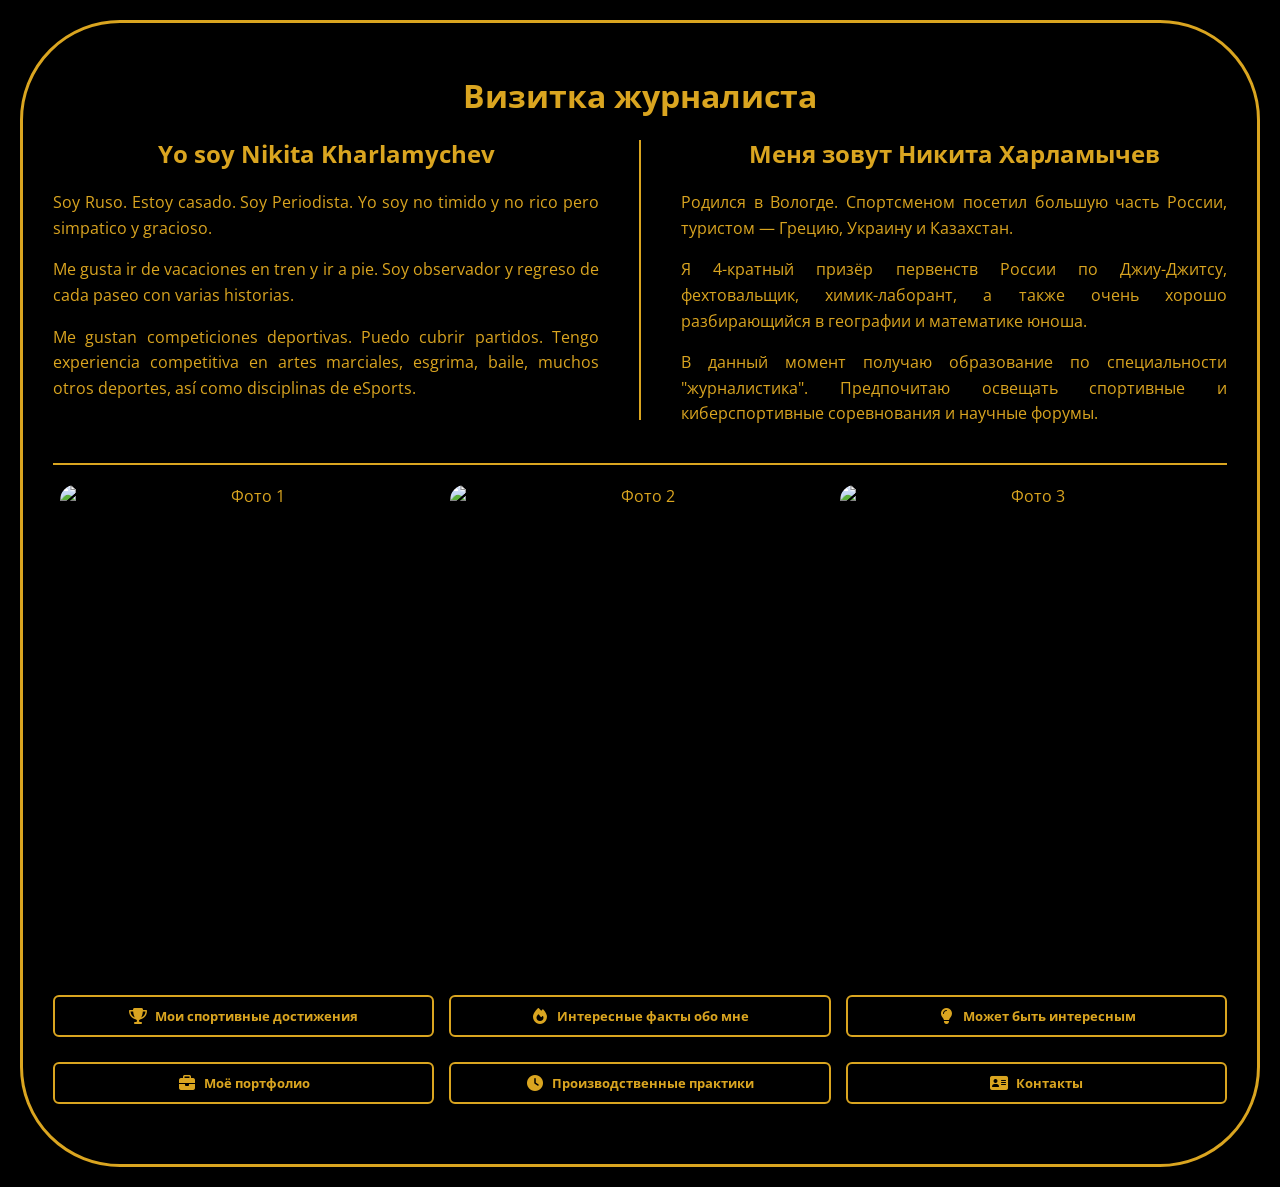
==== commit b51fd057: "Update index.html" ====
--- a/index.html
+++ b/index.html
@@ -23,7 +23,7 @@
 
   <div class="manual-columns">
     <div class="col">
-      <h2>Yo soy Nikita</h2>
+      <h2>Yo soy Nikita Kharlamychev</h2>
       <p>Soy Ruso. Estoy casado. Soy Periodista. Yo soy no timido y no rico pero simpatico y gracioso.</p>
       <p>Me gusta ir de vacaciones en tren y ir a pie. Soy observador y regreso de cada paseo con varias historias.</p>
       <p>Me gustan competiciones deportivas. Puedo cubrir partidos. Tengo experiencia competitiva en artes marciales, esgrima, baile, muchos otros deportes, así como disciplinas de eSports.</p>
@@ -32,7 +32,7 @@
     <div class="vertical-line"></div>
 
     <div class="col">
-      <h2>Меня зовут Никита</h2>
+      <h2>Меня зовут Никита Харламычев</h2>
       <p>Родился в Вологде. Спортсменом посетил большую часть России, туристом — Грецию, Украину и Казахстан.</p>
       <p>Я 4-кратный призёр первенств России по Джиу-Джитсу, фехтовальщик, химик-лаборант, а также очень хорошо разбирающийся в географии и математике юноша.</p>
       <p>В данный момент получаю образование по специальности "журналистика". Предпочитаю освещать спортивные и киберспортивные соревнования и научные форумы.</p>
@@ -389,7 +389,7 @@
         </div>
         <div class="achievement-item">
           <h4>🏅 Другие дисциплины</h4>
-          <p>Победитель и призёр соревнований школьного, городского и областного уровней по другим дисциплинам, таким как стритбол, волейбол, физподготовка, стрельба, панна и т.д., не сыгравшим значительной роли в формировании меня как спортсмена или журналиста, но принесшим удовольствие в процессе </p>
+          <p>Победитель и призёр соревнований школьного, городского и областного уровней по другим дисциплинам, таким как стритбол, волейбол, физподготовка, стрельба, панна и т.д., не сыгравшим значительной роли в формировании меня как спортсмена или журналиста, но принесшим полезные навыки и новые эмоции в процессе </p>
         </div>
       </div>
     </div>
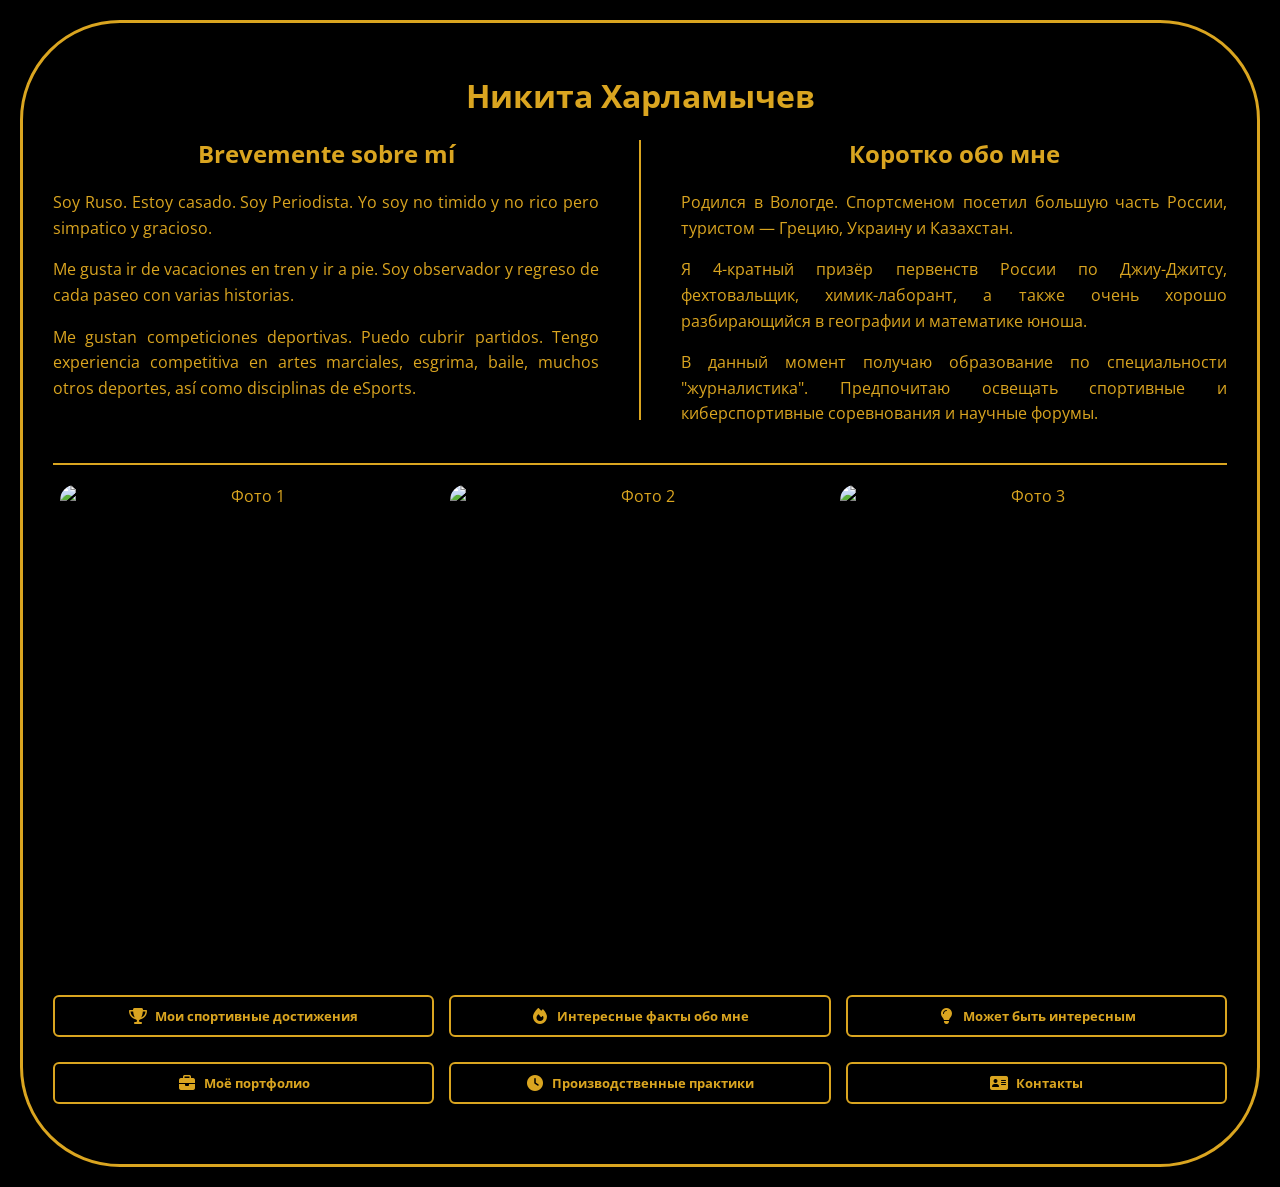
==== commit 0fd00c1b: "Update index.html" ====
--- a/index.html
+++ b/index.html
@@ -1,29 +1,45 @@
 <!DOCTYPE html>
 <html lang="en">
 
-  <head>
-    <meta charset="UTF-8">
-    <title>Никита Харламычев</title>
-    <meta charset="UTF-8" />
-<meta name="viewport" content="width=device-width, initial-scale=1" />
-<title>Визитка журналиста</title>
-
-<!-- Шрифт Open Sans -->
-<link href="https://fonts.googleapis.com/css2?family=Open+Sans:ital,wght@0,300..800;1,300..800&display=swap" rel="stylesheet">
-
-<!-- Font Awesome (иконки) — БЕЗ ПРОБЕЛОВ! -->
-<link rel="stylesheet" href="https://cdnjs.cloudflare.com/ajax/libs/font-awesome/6.5.0/css/all.min.css"><link rel='stylesheet' href='https://fonts.googleapis.com/css2?family=Open+Sans:ital,wght@0,300..800;1,300..800&amp;display=swap'>
-<link rel='stylesheet' href='https://cdnjs.cloudflare.com/ajax/libs/font-awesome/6.5.0/css/all.min.css'><link rel="stylesheet" href="./style.css">
-
-  </head>
+<head>
+  <!-- Кодировка и вьюпорт -->
+  <meta charset="UTF-8" />
+  <meta name="viewport" content="width=device-width, initial-scale=1" />
+  
+  <!-- 🔑 Уникальный заголовок: имя + ключевые слова (до 60 символов) -->
+  <title>Никита Харламычев — журналист, спортсмен | Портфолио</title>
+  
+  <!-- 🔑 Meta-описание: до 160 символов, содержит оба варианта имени -->
+  <meta name="description" content="Никита Харламычев — спортивный журналист, 4-кратный призёр России по джиу-джитсу, автор контента о киберспорте и науке. Портфолио и контакты." />
+  
+  <!-- Ключевые слова (опционально, но помогает в персональном поиске) -->
+  <meta name="keywords" content="Никита Харламычев, Харламычев Никита, журналист, спортивная журналистика, киберспорт, джиу-джитсу, портфолио, Вологда" />
+  
+  <!-- Канонический URL (защита от дублей) -->
+  <link rel="canonical" href="https://nikitakharlamychev.github.io/" />
+  
+  <!-- 📱 Open Graph для соцсетей и улучшения ранжирования -->
+  <meta property="og:title" content="Никита Харламычев — журналист и спортсмен" />
+  <meta property="og:description" content="Портфолио спортивного журналиста: статьи, видео, научные работы, достижения в джиу-джитсу и фехтовании." />
+  <meta property="og:url" content="https://nikitakharlamychev.github.io/" />
+  <meta property="og:type" content="profile" />
+  <meta property="og:locale" content="ru_RU" />
+  
+  <!-- Шрифты и иконки (оставляем твои, но без дублей) -->
+  <link href="https://fonts.googleapis.com/css2?family=Open+Sans:ital,wght@0,300..800;1,300..800&display=swap" rel="stylesheet">
+  <link rel="stylesheet" href="https://cdnjs.cloudflare.com/ajax/libs/font-awesome/6.5.0/css/all.min.css">
+  
+  <!-- Твои стили -->
+  <link rel="stylesheet" href="./style.css">
+</head>
     
   <body>
   <div class="frame">
-  <h1>Визитка журналиста</h1>
+  <h1>Никита Харламычев</h1>
 
   <div class="manual-columns">
     <div class="col">
-      <h2>Yo soy Nikita Kharlamychev</h2>
+      <h2>Brevemente sobre mí</h2>
       <p>Soy Ruso. Estoy casado. Soy Periodista. Yo soy no timido y no rico pero simpatico y gracioso.</p>
       <p>Me gusta ir de vacaciones en tren y ir a pie. Soy observador y regreso de cada paseo con varias historias.</p>
       <p>Me gustan competiciones deportivas. Puedo cubrir partidos. Tengo experiencia competitiva en artes marciales, esgrima, baile, muchos otros deportes, así como disciplinas de eSports.</p>
@@ -32,7 +48,7 @@
     <div class="vertical-line"></div>
 
     <div class="col">
-      <h2>Меня зовут Никита Харламычев</h2>
+      <h2>Коротко обо мне</h2>
       <p>Родился в Вологде. Спортсменом посетил большую часть России, туристом — Грецию, Украину и Казахстан.</p>
       <p>Я 4-кратный призёр первенств России по Джиу-Джитсу, фехтовальщик, химик-лаборант, а также очень хорошо разбирающийся в географии и математике юноша.</p>
       <p>В данный момент получаю образование по специальности "журналистика". Предпочитаю освещать спортивные и киберспортивные соревнования и научные форумы.</p>
